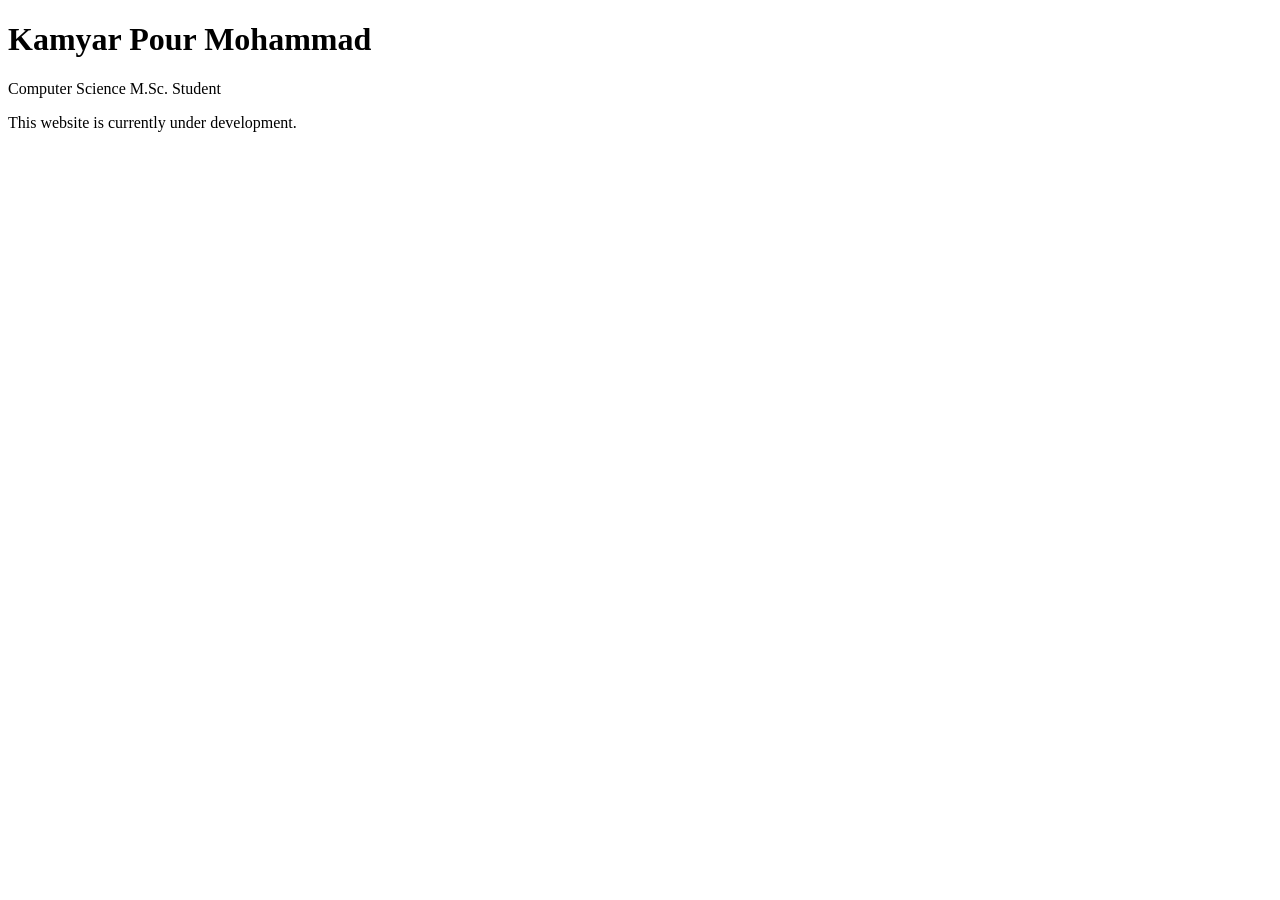
==== index.html @ f76eeb1a "Add files via upload" ====
<!DOCTYPE html>
<html lang="en">
<head>
    <meta charset="UTF-8">
    <meta name="viewport" content="width=device-width, initial-scale=1.0">
    <title>Kamyar Pour Mohammad</title>

    <link rel="stylesheet" href="static/css/style.css">
</head>
<body>

    <main>
        <h1>Kamyar Pour Mohammad</h1>

        <p>Computer Science M.Sc. Student</p>

        <p>
            This website is currently under development.
        </p>
    </main>

    <script src="static/js/main.js"></script>

</body>
</html>
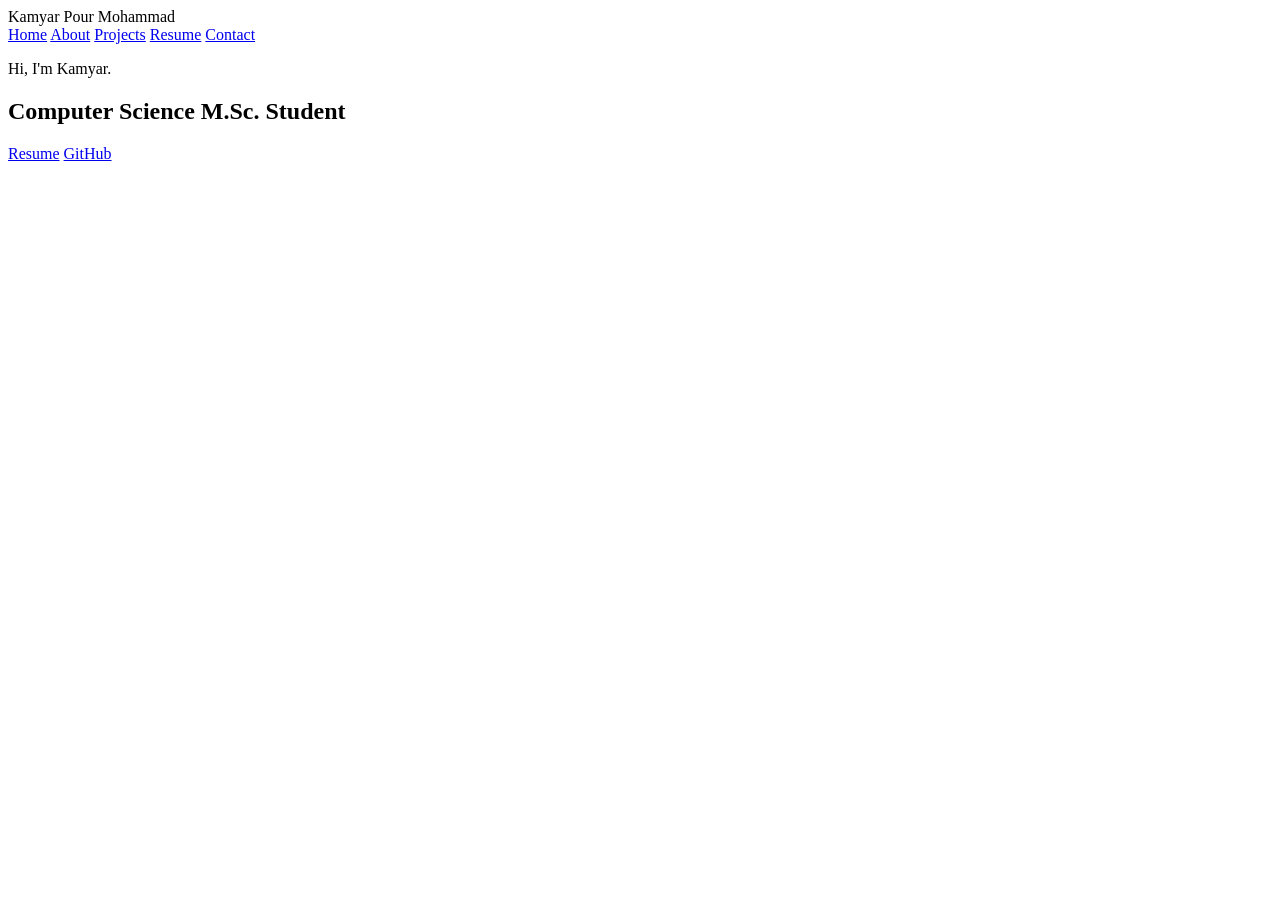
==== commit 538dcaff: "Homepage html code" ====
--- a/index.html
+++ b/index.html
@@ -1,25 +1,76 @@
 <!DOCTYPE html>
 <html lang="en">
+
 <head>
+
     <meta charset="UTF-8">
-    <meta name="viewport" content="width=device-width, initial-scale=1.0">
+
+    <meta name="viewport"
+          content="width=device-width, initial-scale=1.0">
+
     <title>Kamyar Pour Mohammad</title>
 
-    <link rel="stylesheet" href="static/css/style.css">
+    <link rel="stylesheet"
+          href="static/css/style.css">
+
 </head>
+
 <body>
 
-    <main>
-        <h1>Kamyar Pour Mohammad</h1>
+    <header>
 
-        <p>Computer Science M.Sc. Student</p>
+        <div class="logo">
 
-        <p>
-            This website is currently under development.
+            Kamyar Pour Mohammad
+
+        </div>
+
+        <nav>
+            <a href="index.html">Home</a>
+
+            <a href="about.html">About</a>
+
+            <a href="#">Projects</a>
+
+            <a href="#">Resume</a>
+
+            <a href="#">Contact</a>
+
+        </nav>
+
+    </header>
+
+    <section class="hero">
+
+        <p class="intro">
+
+            Hi, I'm Kamyar.
+
         </p>
-    </main>
 
-    <script src="static/js/main.js"></script>
+        <h1>
 
+            Computer Science M.Sc. Student
+
+        </h1>
+
+        <p class="description">
+
+            <span id="typing"></span>
+
+        </p>
+
+        <div class="buttons">
+
+            <a href="#">Resume</a>
+
+            <a href="https://github.com/KamyarPourMohammad">GitHub</a>
+
+        </div>
+
+    </section>
+    
 </body>
+<script src="static/js/main.js"></script>
+
 </html>
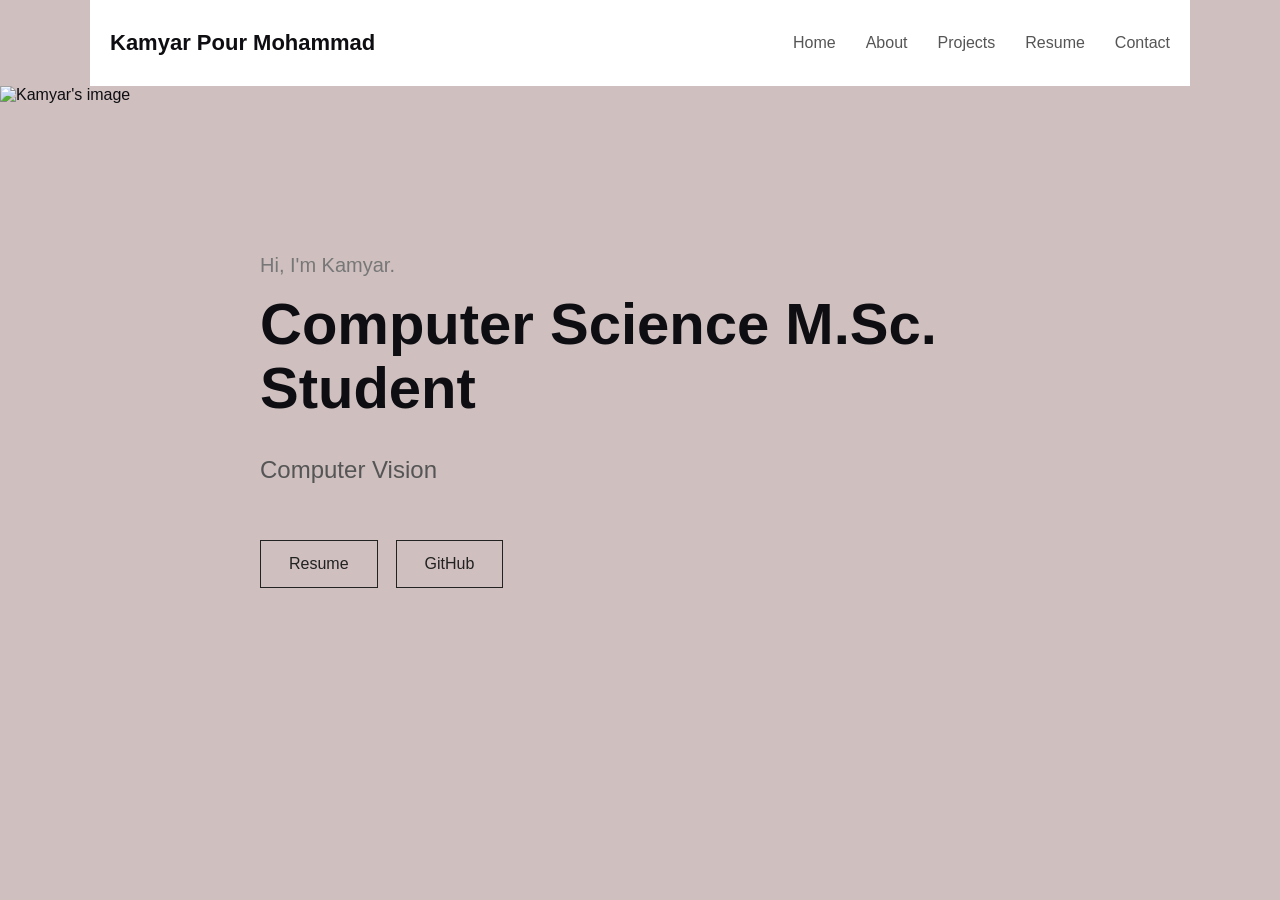
==== commit 0b27e79d: "Add personal image to my home page" ====
--- a/index.html
+++ b/index.html
@@ -40,6 +40,8 @@
 
     </header>
 
+    <img class="KamyarImage" src="Site_image.jpg" alt="Kamyar's image" style="align-items: center;">
+
     <section class="hero">
 
         <p class="intro">
--- a/static/css/style.css
+++ b/static/css/style.css
@@ -0,0 +1,271 @@
+*{
+    margin:0;
+    padding:0;
+    box-sizing:border-box;
+}
+
+body{
+
+    font-family:Inter,sans-serif;
+
+    background:#cfbfbf;
+
+    color:#0e0e12;
+
+}
+
+header{
+
+    max-width:1100px;
+
+    margin:auto;
+
+    padding:30px 20px;
+
+    display:flex;
+
+    justify-content:space-between;
+
+    align-items:center;
+
+}
+
+.logo{
+
+    font-size:22px;
+
+    font-weight:600;
+
+}
+
+nav{
+
+    display:flex;
+
+    gap:30px;
+
+}
+
+nav a{
+
+    text-decoration:none;
+
+    color:#555;
+
+    transition:.25s;
+
+}
+
+nav a:hover{
+
+    color:black;
+
+}
+
+.hero{
+
+    max-width:800px;
+
+    margin:130px auto;
+
+    padding:20px;
+
+}
+
+.intro{
+
+    color:#777;
+
+    font-size:20px;
+
+    margin-bottom:15px;
+
+}
+
+h1{
+
+    font-size:58px;
+
+    line-height:1.1;
+
+    font-weight:700;
+
+}
+
+.description{
+
+    margin-top:30px;
+
+    font-size:24px;
+
+    color:#555;
+
+    line-height:1.7;
+
+}
+
+.buttons{
+
+    margin-top:50px;
+
+    display:flex;
+
+    gap:18px;
+
+}
+
+.buttons a{
+
+    padding:14px 28px;
+
+    border:1px solid #222;
+
+    text-decoration:none;
+
+    color:#222;
+
+    transition:.25s;
+
+}
+
+.buttons a:hover{
+
+    background:#222;
+
+    color:white;
+
+}
+header{
+
+    position:sticky;
+
+    top:0;
+
+    background:white;
+
+    transition:.3s;
+
+    z-index:100;
+
+}
+
+header.scrolled{
+
+    box-shadow:0 5px 20px rgba(0,0,0,.08);
+
+}
+.buttons a{
+
+    transition:.25s;
+
+}
+nav a.active{
+
+    color:black;
+
+    border-bottom:2px solid black;
+
+}
+.about,
+.education,
+.interests,
+.skills,
+.publications{
+
+    max-width:900px;
+
+    margin:120px auto;
+
+    padding:0 20px;
+
+}
+
+.about h1,
+.education h2,
+.interests h2,
+.skills h2,
+.publications h2{
+
+    font-size:40px;
+
+    margin-bottom:35px;
+
+}
+
+.about p{
+
+    margin-bottom:25px;
+
+    font-size:20px;
+
+    line-height:1.8;
+
+    color:#555;
+
+}
+
+.card{
+
+    border-left:4px solid #222;
+
+    padding-left:20px;
+
+    margin-bottom:35px;
+
+}
+
+.card h3{
+
+    margin-bottom:10px;
+
+}
+
+.card span{
+
+    color:#888;
+
+}
+
+.interests ul{
+
+    display:grid;
+
+    grid-template-columns:repeat(2,1fr);
+
+    gap:15px;
+
+    list-style:none;
+
+}
+
+.interests li{
+
+    padding:15px;
+
+    background:#f7f7f7;
+
+    border-radius:8px;
+
+}
+
+.skills-grid{
+
+    display:flex;
+
+    flex-wrap:wrap;
+
+    gap:15px;
+
+}
+
+.skills-grid span{
+
+    background:#222;
+
+    color:white;
+
+    padding:10px 18px;
+
+    border-radius:50px;
+
+}
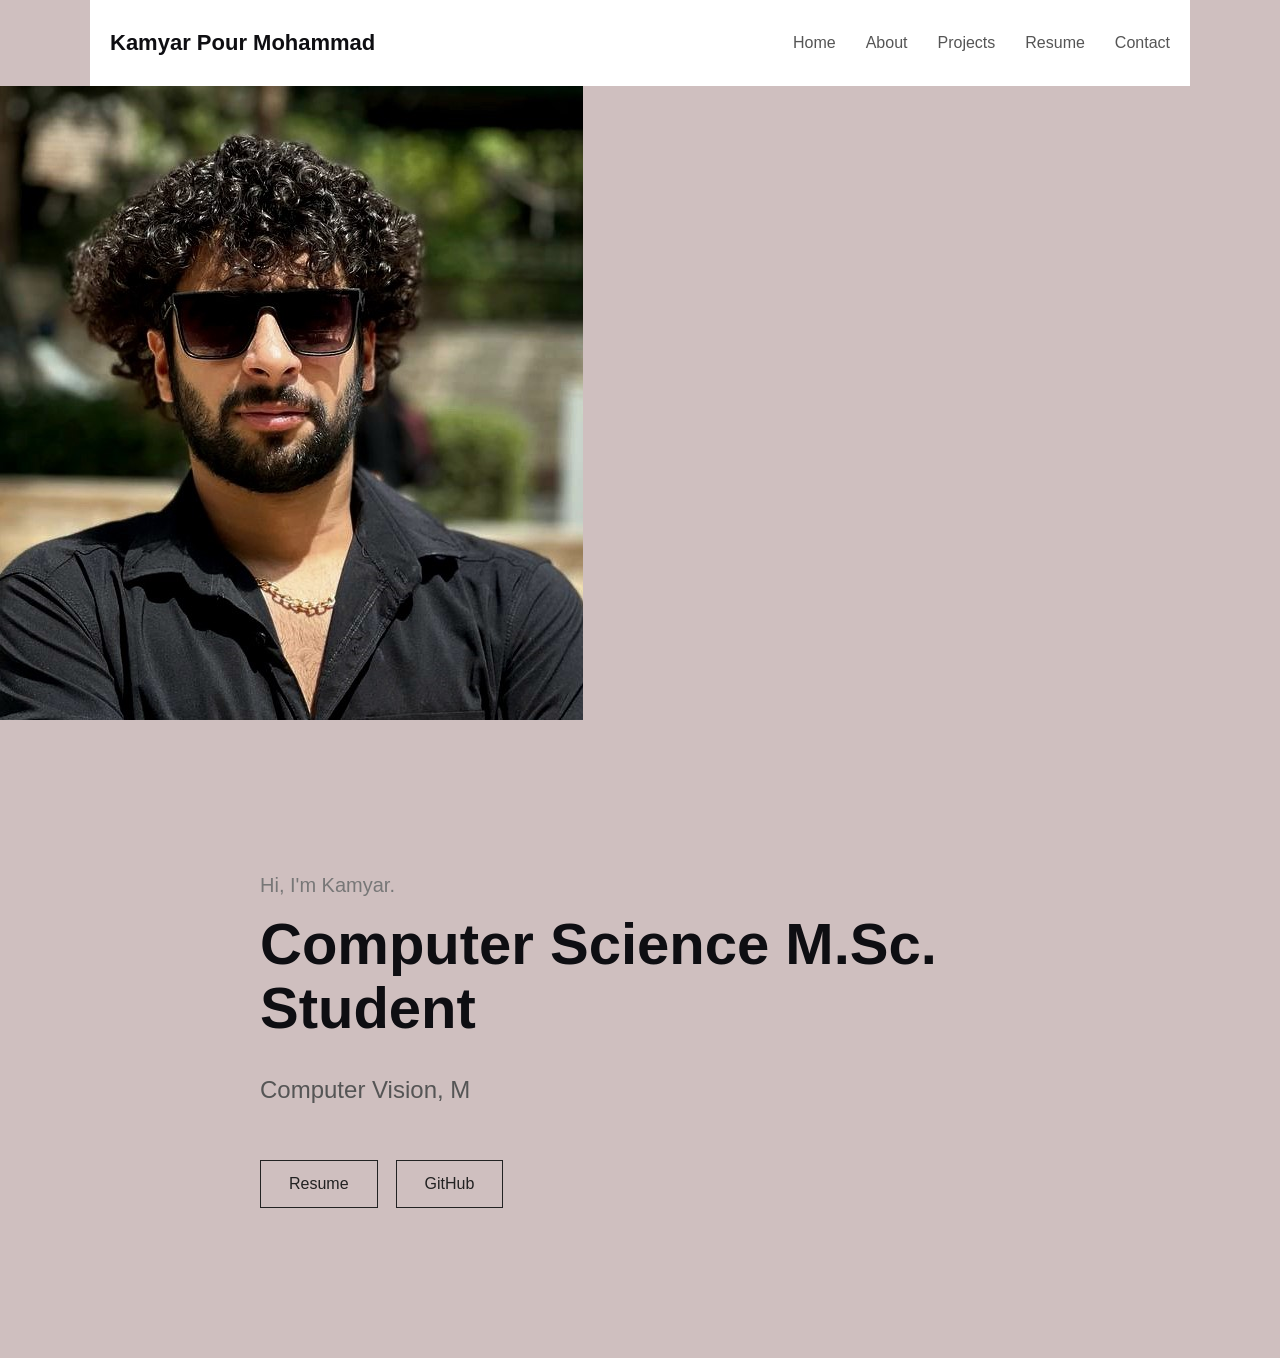
==== commit 1bd5207f: "image linking" ====
--- a/index.html
+++ b/index.html
@@ -40,7 +40,7 @@
 
     </header>
 
-    <img class="KamyarImage" src="Site_image.jpg" alt="Kamyar's image" style="align-items: center;">
+    <img class="KamyarImage" src="images/Site_image.jpg" alt="Kamyar's image" style="align-items: center;">
 
     <section class="hero">
 
@@ -75,4 +75,4 @@
 </body>
 <script src="static/js/main.js"></script>
 
-</html>+</html>
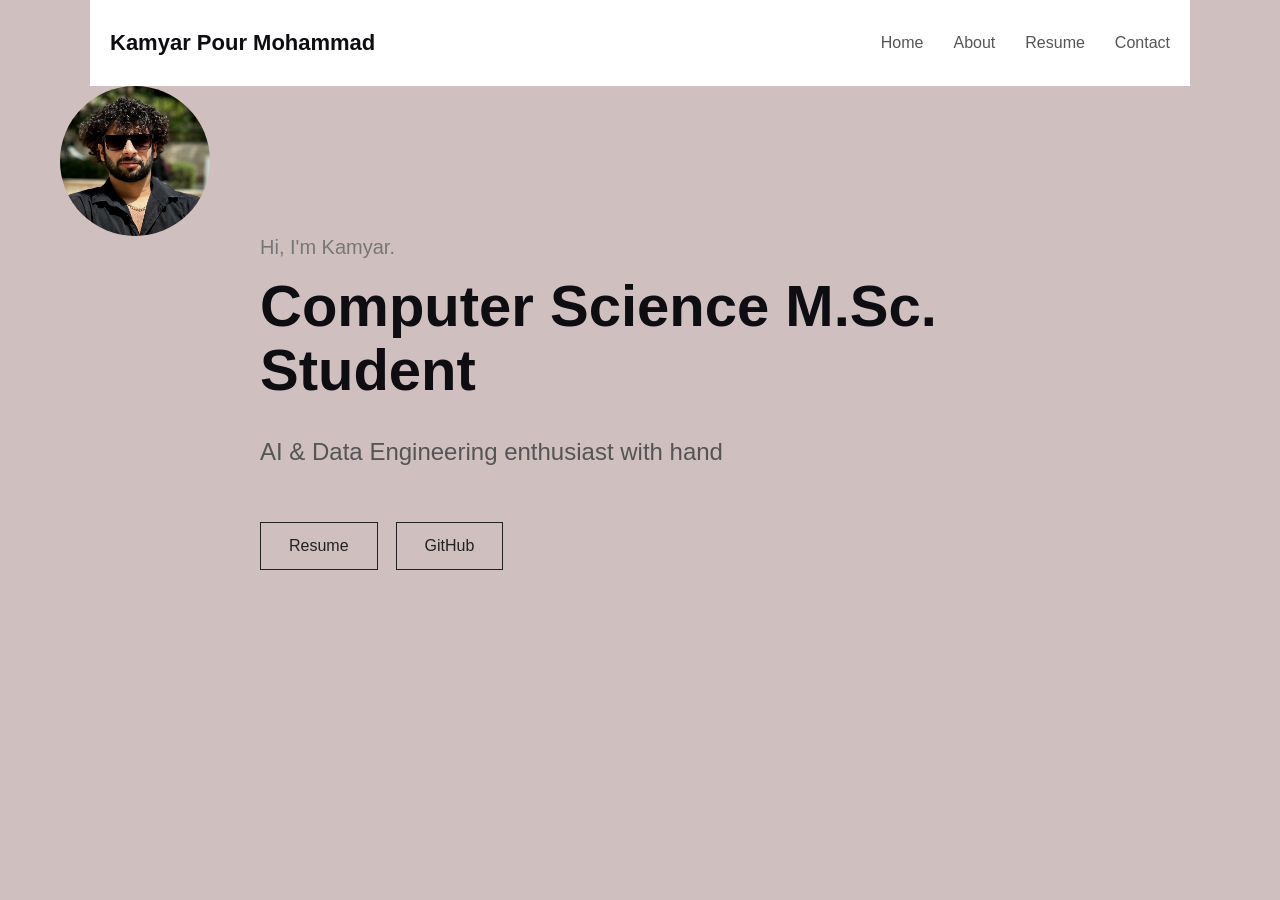
==== commit c19927e4: "Add files via upload" ====
--- a/index.html
+++ b/index.html
@@ -30,9 +30,7 @@
 
             <a href="about.html">About</a>
 
-            <a href="#">Projects</a>
-
-            <a href="#">Resume</a>
+            <a href="resume.html">Resume</a>
 
             <a href="#">Contact</a>
 
@@ -40,7 +38,7 @@
 
     </header>
 
-    <img class="KamyarImage" src="images/Site_image.jpg" alt="Kamyar's image" style="align-items: center;">
+    <img class="KamyarImage" src="images/Site_image.jpg" alt="Kamyar's image">
 
     <section class="hero">
 
@@ -75,4 +73,4 @@
 </body>
 <script src="static/js/main.js"></script>
 
-</html>
+</html>
--- a/static/css/style.css
+++ b/static/css/style.css
@@ -268,4 +268,149 @@
 
     border-radius:50px;
 
-}+}
+.skill-category{
+
+    margin-bottom:45px;
+
+}
+
+.skill-category h3{
+
+    margin-bottom:18px;
+
+    font-size:22px;
+
+    color:#444;
+
+    font-weight:600;
+
+}
+
+.KamyarImage{
+    float: left;
+    width:150px;
+    height:150px;
+    border-radius: 50%;
+    margin-left: 60px;
+  margin-right: auto;
+  
+}
+
+.resume{
+
+    max-width:900px;
+
+    margin:100px auto 50px;
+
+    text-align:center;
+
+}
+
+.resume h1{
+
+    font-size:50px;
+
+    margin-bottom:30px;
+
+}
+
+.download-btn{
+
+    display:inline-block;
+
+    padding:14px 30px;
+
+    border:1px solid black;
+
+    text-decoration:none;
+
+    color:black;
+
+    transition:.3s;
+
+}
+
+.download-btn:hover{
+
+    background:black;
+
+    color:white;
+
+}
+
+
+
+.timeline{
+
+    max-width:900px;
+
+    margin:80px auto;
+
+    padding:0 20px;
+
+}
+
+.timeline h2{
+
+    margin-bottom:40px;
+
+    font-size:34px;
+
+}
+
+
+
+.timeline-item{
+
+    border-left:3px solid #222;
+
+    padding-left:25px;
+
+    margin-bottom:45px;
+
+    position:relative;
+
+}
+
+.timeline-item::before{
+
+    content:"";
+
+    width:14px;
+
+    height:14px;
+
+    background:#222;
+
+    border-radius:50%;
+
+    position:absolute;
+
+    left:-8px;
+
+    top:8px;
+
+}
+
+.timeline-item h3{
+
+    margin-bottom:8px;
+
+}
+
+.timeline-item p{
+
+    color:#555;
+
+    line-height:1.7;
+
+}
+
+.timeline-item span{
+
+    color:#999;
+
+    font-size:.95rem;
+
+}
